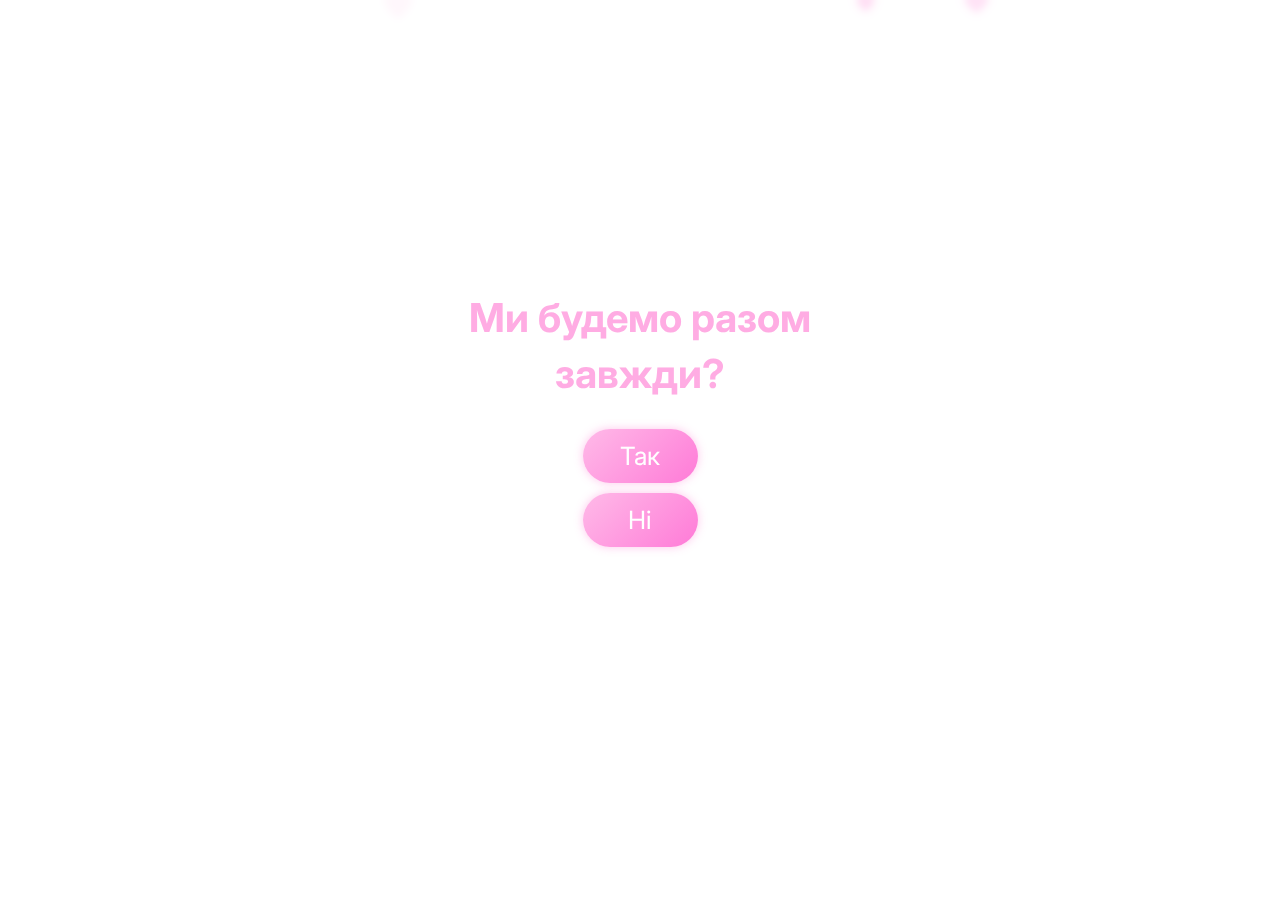
==== index.html @ ab706ab9 "Add files via upload" ====
<!DOCTYPE html>
<html lang="ua">
<head>
    <meta charset="UTF-8">
    <meta name="viewport" content="width=device-width, initial-scale=1.0, maximum-scale=1.0, user-scalable=no">
    <title>Разом?</title>
    <link rel="icon" href="icons/1.png">

    <link rel="stylesheet" href="css/styles.css">
</head>

<body>
    <canvas id="heartCanvas"></canvas>
    <div class="background-blur"></div> <!-- Шар розмиття -->
    <div id="content">
        <h1 id="question">Ми будемо разом завжди?</h1>
        <div id="buttons">
            <button id="yes" onclick="redirect()">Так</button>
            <button id="no" onclick="changeQuestion()">Ні</button>
        </div>
    </div>
    
    <script>
    document.addEventListener("DOMContentLoaded", function () {
        document.body.classList.add("loaded");
    });

    function redirect() {
        document.body.classList.add("fade-out");
        sessionStorage.setItem("reloaded", "false"); // Позначаємо, що сторінка ще не оновлювалася
        setTimeout(() => {
            window.location.href = 'index2.html';
        }, 500);
    }

let count = 0;
let questions = [
    "...",
    "Чому ні... Так! ‹𝟹",
    "Подумай ще раз! ✿",
    "Ти впевнена?",
    "Останній шанс! ₍^. .^₎⟆",
    "Більше нема виходу!"
];

function changeQuestion() {
    let question = document.getElementById('question');
    let yesButton = document.getElementById('yes');
    let noButton = document.getElementById('no');

    if (count < questions.length - 1) {
        // Зникає текст плавно
        question.style.opacity = '0';
        question.style.transform = 'translateY(10px)';

        setTimeout(() => {
            question.textContent = questions[count]; // Міняємо текст
            question.style.opacity = '1';
            question.style.transform = 'translateY(0)';
        }, 500); // Чекаємо перед появою нового тексту
    }

    // Збільшуємо кнопку "Так"
    let newSize = 70 + count * 20;
    yesButton.style.fontSize = `${newSize}px`;
    yesButton.style.padding = `${10 + count * 2}px ${20 + count * 4}px`;
    yesButton.style.borderRadius = '40px';

    count++;

    // Видаляємо кнопку "Ні" після 5 кліків
    if (count >= 5) {
        noButton.style.opacity = '0';
        noButton.style.transform = 'translateY(-20px)';
        setTimeout(() => {
            noButton.remove();
        }, 500);
    }
}

function redirect() {
    window.location.href = 'index2.html';
}

    </script>

    <script src="js/hearts.js"></script>
</body>
</html>
---- css/styles.css ----
@import url('https://fonts.googleapis.com/css2?family=Amatic+SC:wght@400;700&family=Geologica:wght@100..900&family=Inter:ital,opsz,wght@0,14..32,100..900;1,14..32,100..900&family=Rubik:ital,wght@0,300..900;1,300..900&display=swap');

body {
  font-family: Inter, sans-serif;
  text-align: center;
  display: flex;
  flex-direction: column;
  align-items: center;
  justify-content: center;
  height: 90vh;
  margin: 0;
  background-color: #ffffff;
  position: relative;
  opacity: 0;
  transition: opacity 0.5s ease-in-out;
}

body.loaded {
  opacity: 1;
}

body.fade-out {
  opacity: 0;
}

.background-blur {
  position: fixed;
  top: 0;
  left: 0;
  width: 100%;
  height: 100%;
  backdrop-filter: blur(3px);
  z-index: 2;
}

canvas {
  position: absolute;
  top: 0;
  left: 0;
  z-index: 1;
}

#content {
  position: relative;
  z-index: 10;
  display: flex;
  flex-direction: column;
  align-items: center;
  padding: 20px;
}

h1 {
  color: #fface3;
  text-shadow: 0 0px 25px rgb(255, 255, 255);
  transition: opacity 0.5s ease-in-out, transform 0.5s ease-in-out;
  font-size: 2.5rem;
  max-width: 20ch; /* Примерно 50 символов в строке */
  line-height: 1.4;
}

#particles-js {
  position: fixed;
  width: 100%;
  height: 100%;
  top: 0;
  left: 0;
  z-index: -1;
}

#buttons {
  display: flex;
  flex-direction: column;
  gap: 10px;
  align-items: center;
  z-index: 12;
}

button {
  font-size: 25px;
  padding: 12px 30px;
  min-width: 115px;
  cursor: pointer;
  font-family: Inter, sans-serif;
  color: white;
  background: linear-gradient(135deg, #ffbae8, hsl(318, 100%, 74%));
  border: none;
  border-radius: 30px;
  box-shadow: 0 0px 10px rgba(255, 181, 230, 0.76);
  transition: all 0.5s ease-in-out;
  white-space: nowrap;
  display: flex;
  justify-content: center;
  align-items: center;
}

#yes, #no {
  transition: all 0.5s ease-in-out;
}

body, a, input, textarea, button * {
  -webkit-touch-callout: none;
  -webkit-tap-highlight-color: transparent;
  outline: none;
}

::-webkit-scrollbar {
  display: none;
}

::selection {
  background-color: #ffbae8; /* Жовтий фон */
  color: #ffffff; /* Чорний текст */
}

::-webkit-selection {
  background-color: #ffbae8;
  color: #ffffff;
}



/* Адаптація для мобільних пристроїв */
@media (max-width: 768px) {
  h1 {
    font-size: 2.3rem;
  }

  button {
    font-size: 20px;
    padding: 11px 30px;
    min-width: 110px;
  }
}
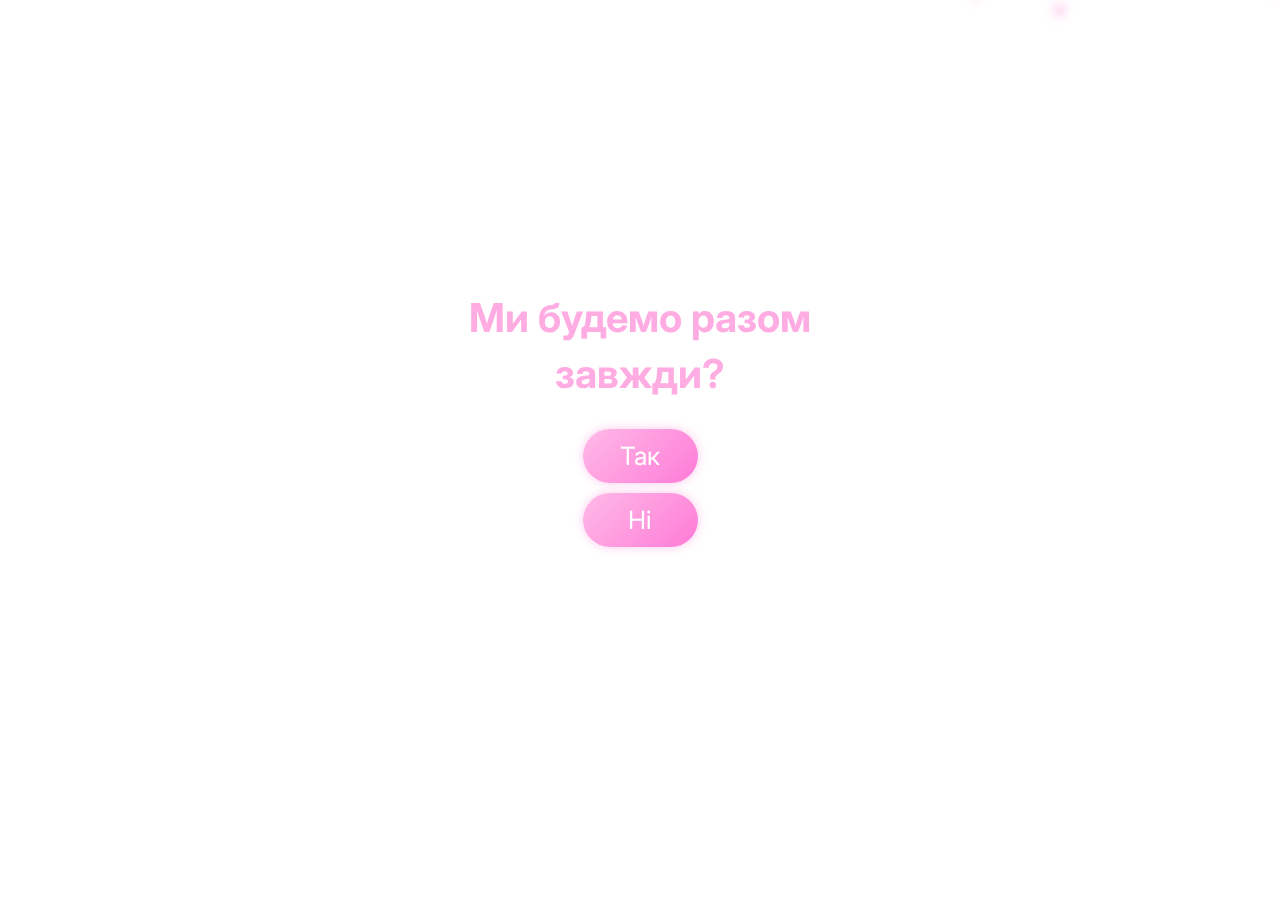
==== commit 8f72c81a: "Update index.html" ====
--- a/index.html
+++ b/index.html
@@ -79,7 +79,7 @@
 }
 
 function redirect() {
-    window.location.href = 'index2.html';
+    window.location.href = '˚ʚ♡ɞ˚.html';
 }
 
     </script>
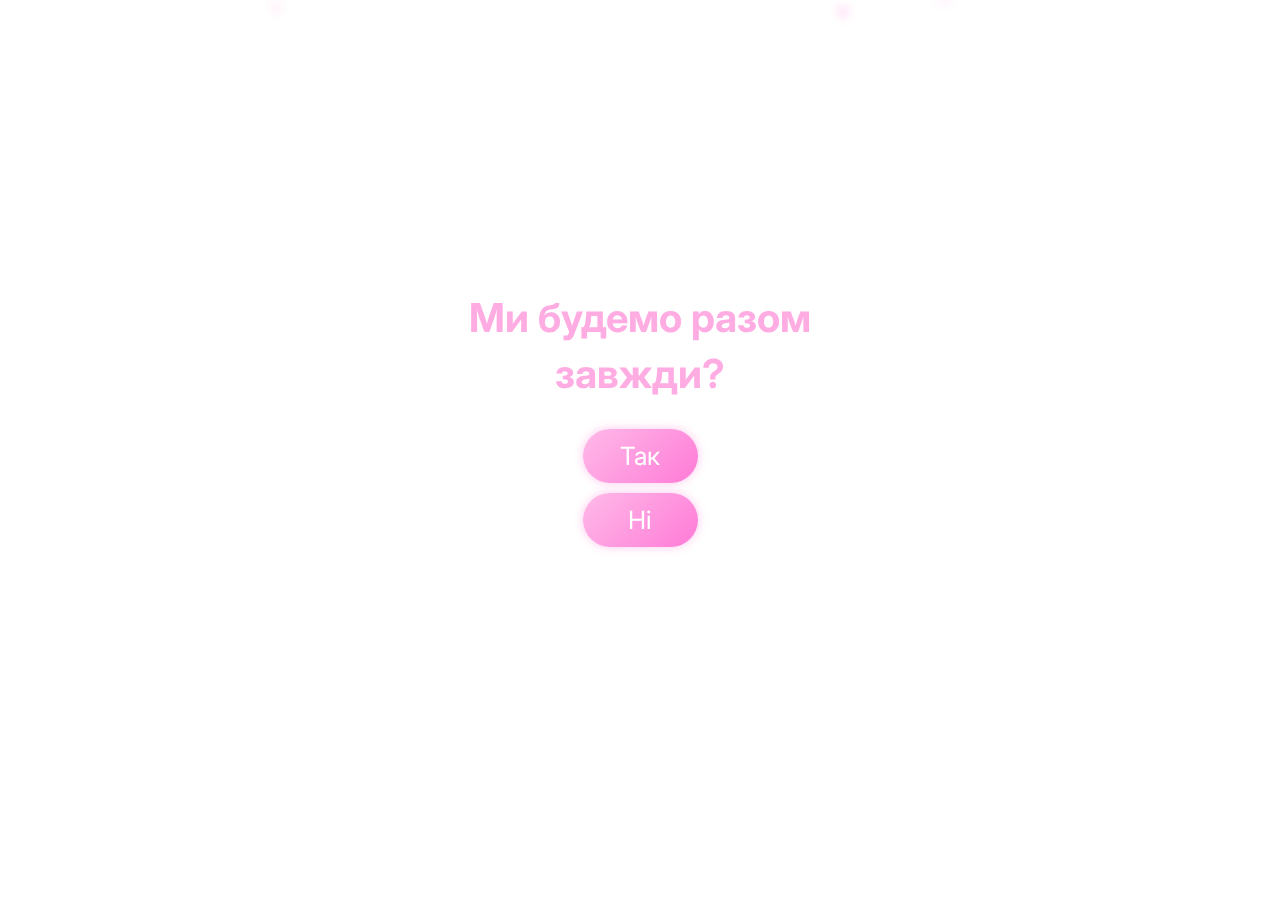
==== commit 9791e9bf: "Update index.html" ====
--- a/index.html
+++ b/index.html
@@ -79,7 +79,7 @@
 }
 
 function redirect() {
-    window.location.href = '˚ʚ♡ɞ˚.html';
+    window.location.href = 'love.html';
 }
 
     </script>
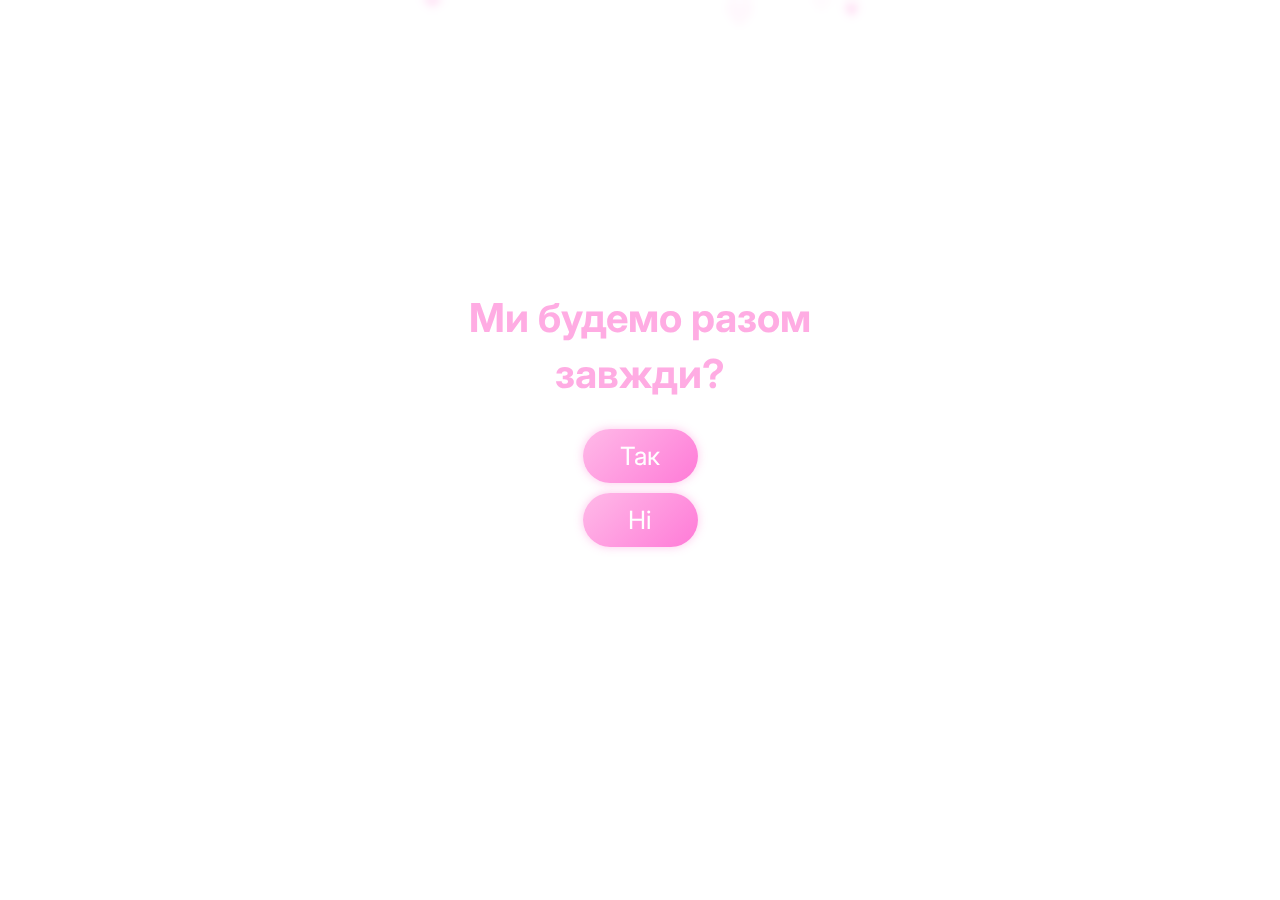
==== commit 9ee5ba7a: "Update index.html" ====
--- a/index.html
+++ b/index.html
@@ -79,7 +79,7 @@
 }
 
 function redirect() {
-    window.location.href = 'love.html';
+    window.location.href = 'index1.html';
 }
 
     </script>
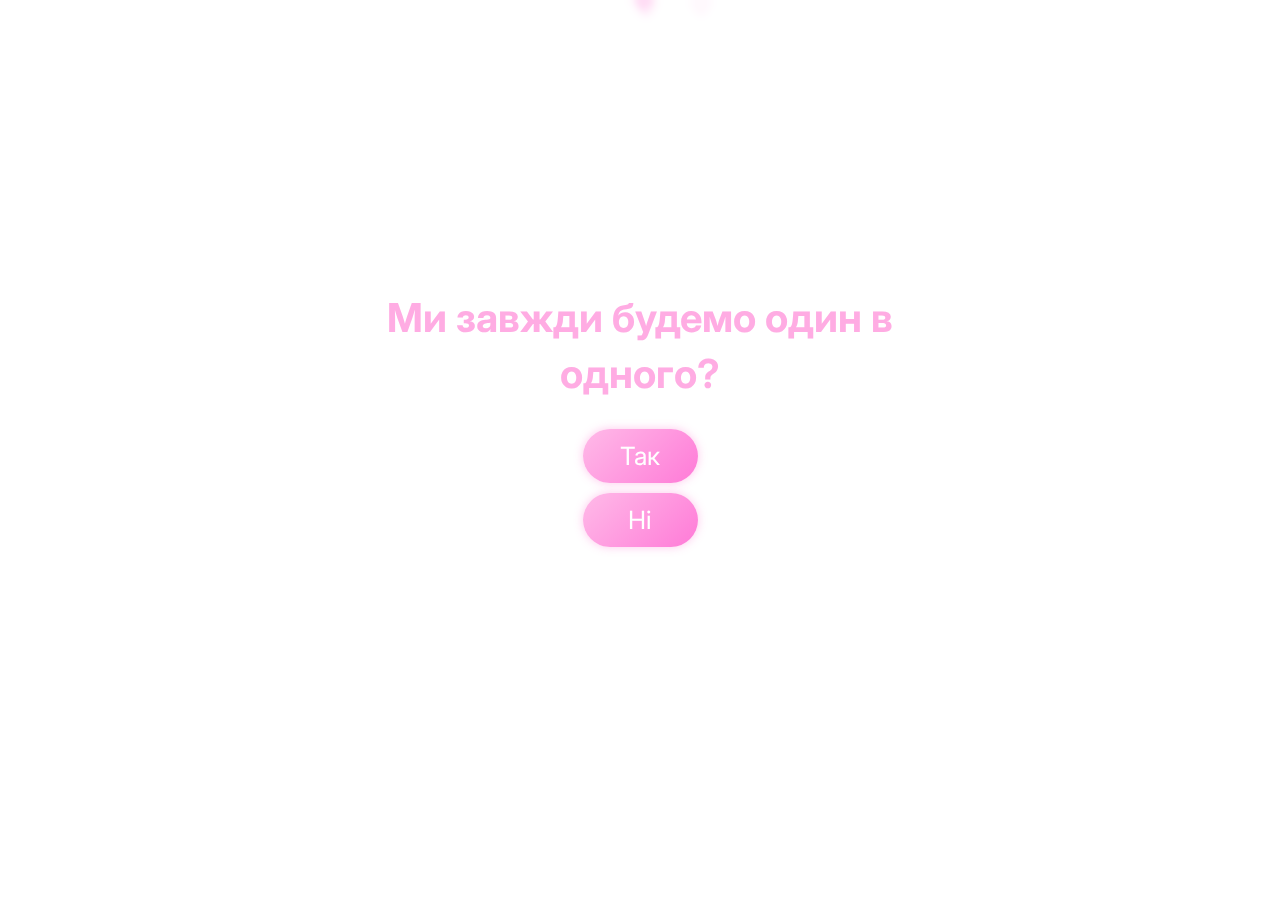
==== commit bd28424b: "Update index.html" ====
--- a/index.html
+++ b/index.html
@@ -13,7 +13,7 @@
     <canvas id="heartCanvas"></canvas>
     <div class="background-blur"></div> <!-- Шар розмиття -->
     <div id="content">
-        <h1 id="question">Ми будемо разом завжди?</h1>
+        <h1 id="question">Ми завжди будемо один в одного?</h1>
         <div id="buttons">
             <button id="yes" onclick="redirect()">Так</button>
             <button id="no" onclick="changeQuestion()">Ні</button>
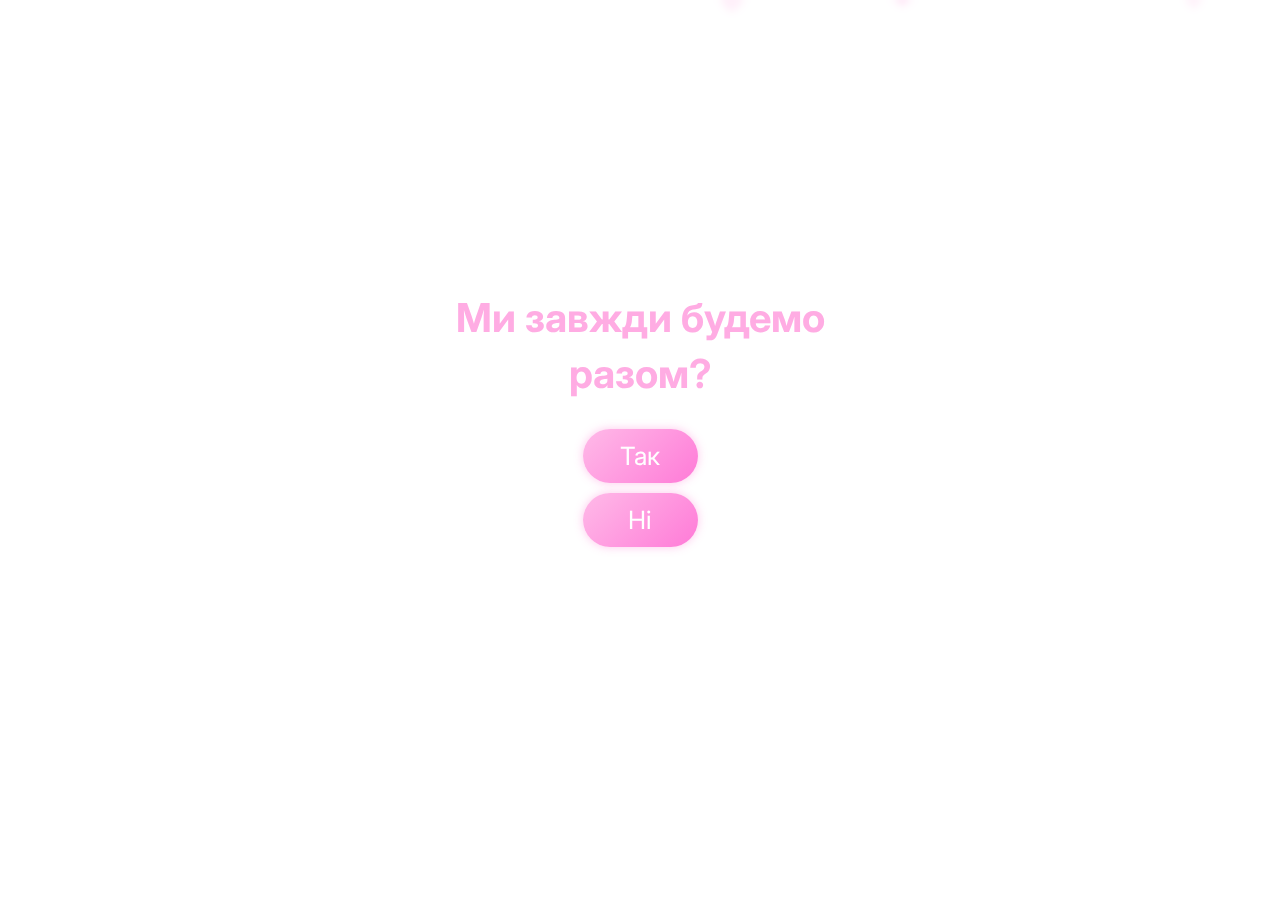
==== commit d32ede5a: "Update index.html" ====
--- a/index.html
+++ b/index.html
@@ -13,7 +13,7 @@
     <canvas id="heartCanvas"></canvas>
     <div class="background-blur"></div> <!-- Шар розмиття -->
     <div id="content">
-        <h1 id="question">Ми завжди будемо один в одного?</h1>
+        <h1 id="question">Ми завжди будемо разом?</h1>
         <div id="buttons">
             <button id="yes" onclick="redirect()">Так</button>
             <button id="no" onclick="changeQuestion()">Ні</button>
